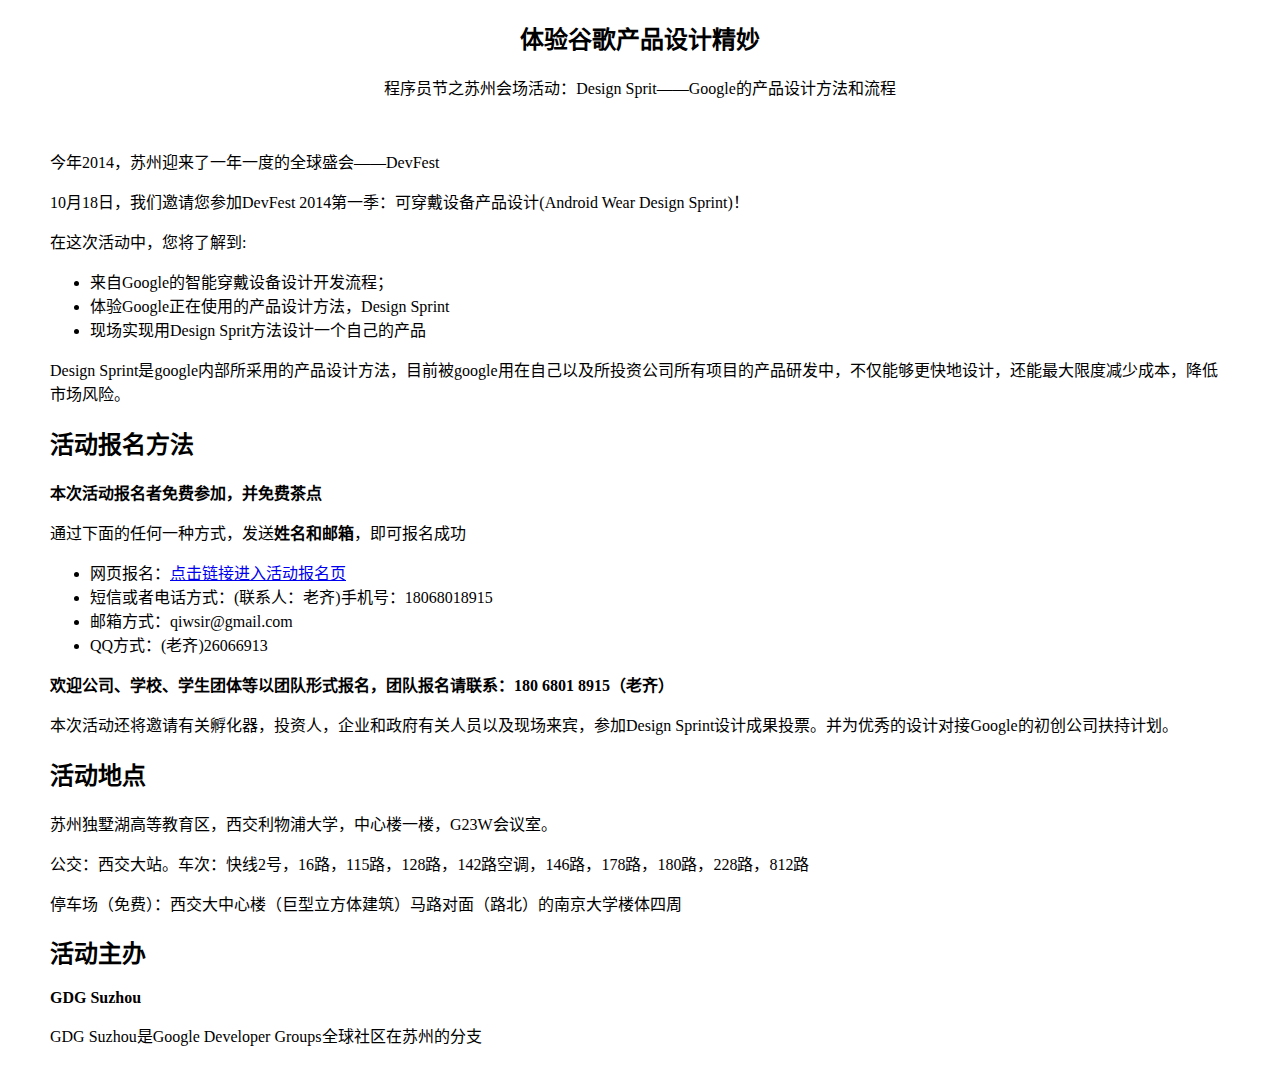
==== design.html @ b27801f8 "design sprint" ====
<DOCTYPE html>
<html lang="zh-cn">
<head>
    <title>Google Devfest</title>
		<meta charset="UTF-8" />
        <meta http-equiv="X-UA-Compatible" content="IE=edge,chrome=1"> 
        <meta name="viewport" content="width=device-width, initial-scale=1.0"> 
        <meta name="description" content="易水禾软件" />
        <meta name="keywords" content="易水禾,算法,软件,python,algorithm,教育,培训,website" />
        <meta name="author" content="Codrops" />
</head>
<body style="margin:20px 50px;">
<div align="center">
<p><h2>体验谷歌产品设计精妙</h2></p>
<p>程序员节之苏州会场活动：Design Sprit——Google的产品设计方法和流程</p>
</div>
<br>
<p>今年2014，苏州迎来了一年一度的全球盛会——DevFest</p>
<p>10月18日，我们邀请您参加DevFest 2014第一季：可穿戴设备产品设计(Android Wear Design Sprint)！</p>
<p>
在这次活动中，您将了解到:</p>
<ul>
<li>来自Google的智能穿戴设备设计开发流程；</li>
<li>体验Google正在使用的产品设计方法，Design Sprint</li>
<li>现场实现用Design Sprit方法设计一个自己的产品</li>
</ul>
<p>
Design Sprint是google内部所采用的产品设计方法，目前被google用在自己以及所投资公司所有项目的产品研发中，不仅能够更快地设计，还能最大限度减少成本，降低市场风险。</p>
<h2>活动报名方法</h2>
<b>本次活动报名者免费参加，并免费茶点</b>
<p>通过下面的任何一种方式，发送<b>姓名和邮箱</b>，即可报名成功</p>
<ul>
<li>网页报名：<a href="https://www.gdgdocs.org/forms/d/1MFSUi0P5k6L80zv7Y7EhHyDjEBDW7L3_Vdc66amY4KY/viewform">点击链接进入活动报名页</a></li>
<li>短信或者电话方式：(联系人：老齐)手机号：18068018915</li>
<li>邮箱方式：qiwsir@gmail.com</li>
<li>QQ方式：(老齐)26066913</li>

</ul>
<p><b>欢迎公司、学校、学生团体等以团队形式报名，团队报名请联系：180 6801 8915（老齐）</b></p>
<p>本次活动还将邀请有关孵化器，投资人，企业和政府有关人员以及现场来宾，参加Design Sprint设计成果投票。并为优秀的设计对接Google的初创公司扶持计划。</p>
<h2>活动地点</h2>
<p> 苏州独墅湖高等教育区，西交利物浦大学，中心楼一楼，G23W会议室。</p>

<p>公交：西交大站。车次：快线2号，16路，115路，128路，142路空调，146路，178路，180路，228路，812路<p>

<p>   停车场（免费）：西交大中心楼（巨型立方体建筑）马路对面（路北）的南京大学楼体四周</p>

<h2>活动主办</h2>
<b>GDG Suzhou</b>
<p>GDG Suzhou是Google Developer Groups全球社区在苏州的分支</p>
    </body>
</html>
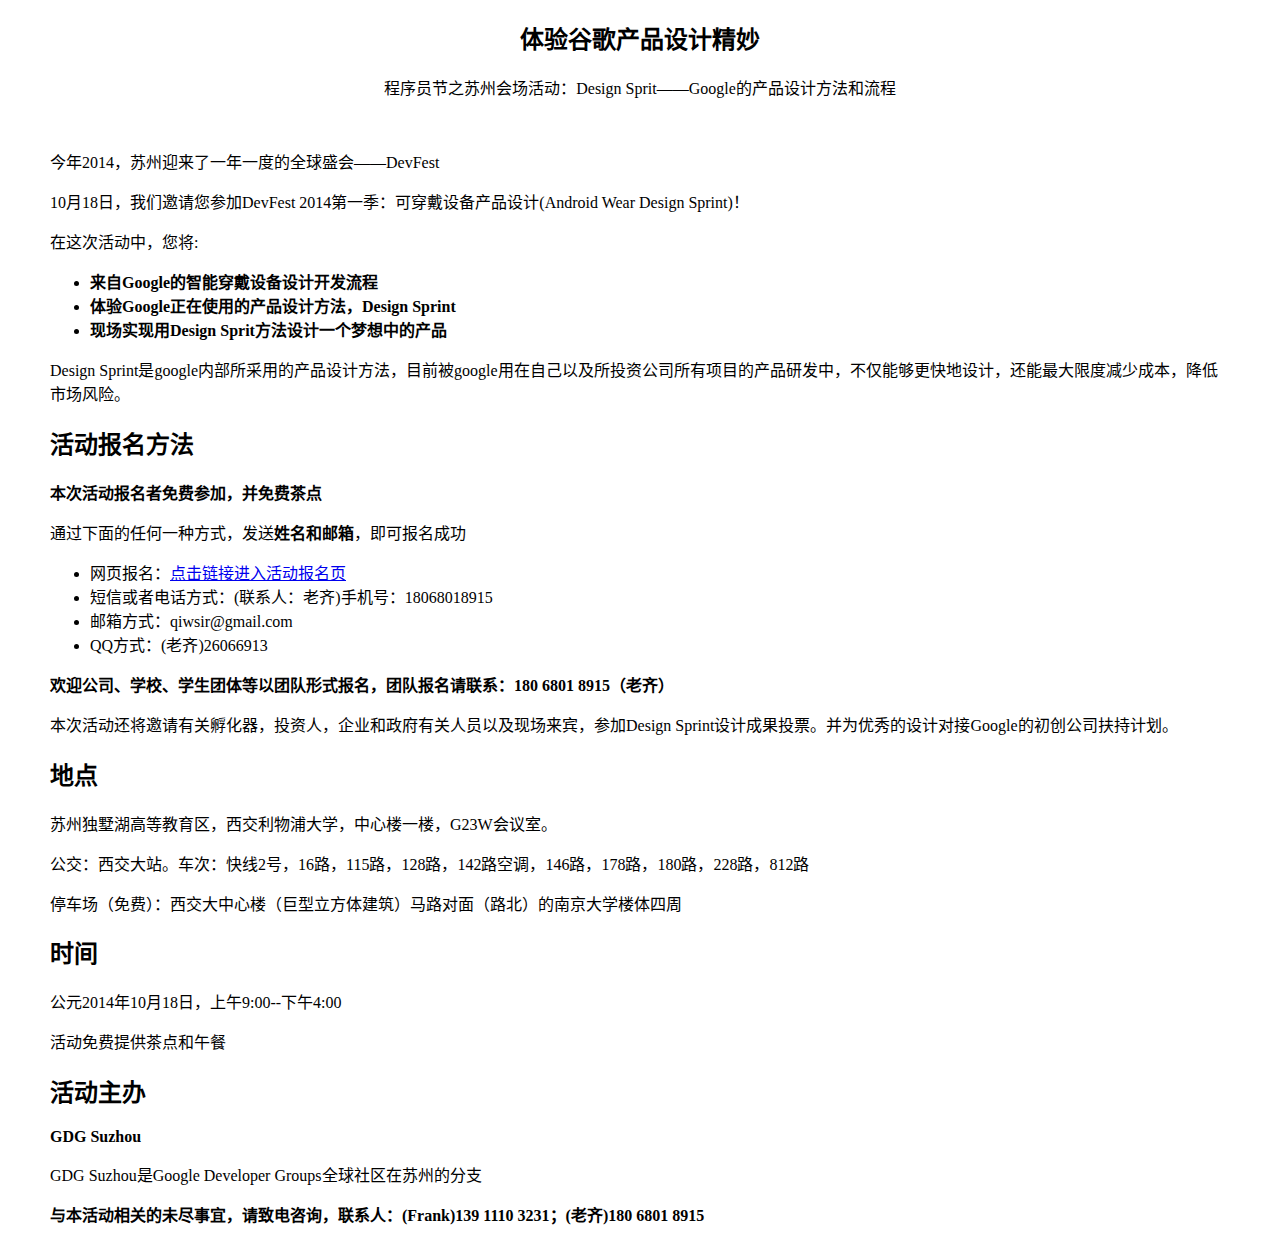
==== commit 14de7bd2: "design sprint" ====
--- a/design.html
+++ b/design.html
@@ -18,11 +18,11 @@
 <p>今年2014，苏州迎来了一年一度的全球盛会——DevFest</p>
 <p>10月18日，我们邀请您参加DevFest 2014第一季：可穿戴设备产品设计(Android Wear Design Sprint)！</p>
 <p>
-在这次活动中，您将了解到:</p>
+在这次活动中，您将:</p>
 <ul>
-<li>来自Google的智能穿戴设备设计开发流程；</li>
-<li>体验Google正在使用的产品设计方法，Design Sprint</li>
-<li>现场实现用Design Sprit方法设计一个自己的产品</li>
+<li><b>来自Google的智能穿戴设备设计开发流程</b></li>
+<li><b>体验Google正在使用的产品设计方法，Design Sprint</b></li>
+<li><b>现场实现用Design Sprit方法设计一个梦想中的产品</b></li>
 </ul>
 <p>
 Design Sprint是google内部所采用的产品设计方法，目前被google用在自己以及所投资公司所有项目的产品研发中，不仅能够更快地设计，还能最大限度减少成本，降低市场风险。</p>
@@ -38,15 +38,18 @@
 </ul>
 <p><b>欢迎公司、学校、学生团体等以团队形式报名，团队报名请联系：180 6801 8915（老齐）</b></p>
 <p>本次活动还将邀请有关孵化器，投资人，企业和政府有关人员以及现场来宾，参加Design Sprint设计成果投票。并为优秀的设计对接Google的初创公司扶持计划。</p>
-<h2>活动地点</h2>
+<h2>地点</h2>
 <p> 苏州独墅湖高等教育区，西交利物浦大学，中心楼一楼，G23W会议室。</p>
 
 <p>公交：西交大站。车次：快线2号，16路，115路，128路，142路空调，146路，178路，180路，228路，812路<p>
 
 <p>   停车场（免费）：西交大中心楼（巨型立方体建筑）马路对面（路北）的南京大学楼体四周</p>
-
+<h2>时间</h2>
+<p>公元2014年10月18日，上午9:00--下午4:00</p>
+<p>活动免费提供茶点和午餐</p>
 <h2>活动主办</h2>
 <b>GDG Suzhou</b>
 <p>GDG Suzhou是Google Developer Groups全球社区在苏州的分支</p>
-    </body>
+<b>与本活动相关的未尽事宜，请致电咨询，联系人：(Frank)139 1110 3231；(老齐)180 6801 8915</b>
+</body>
 </html>
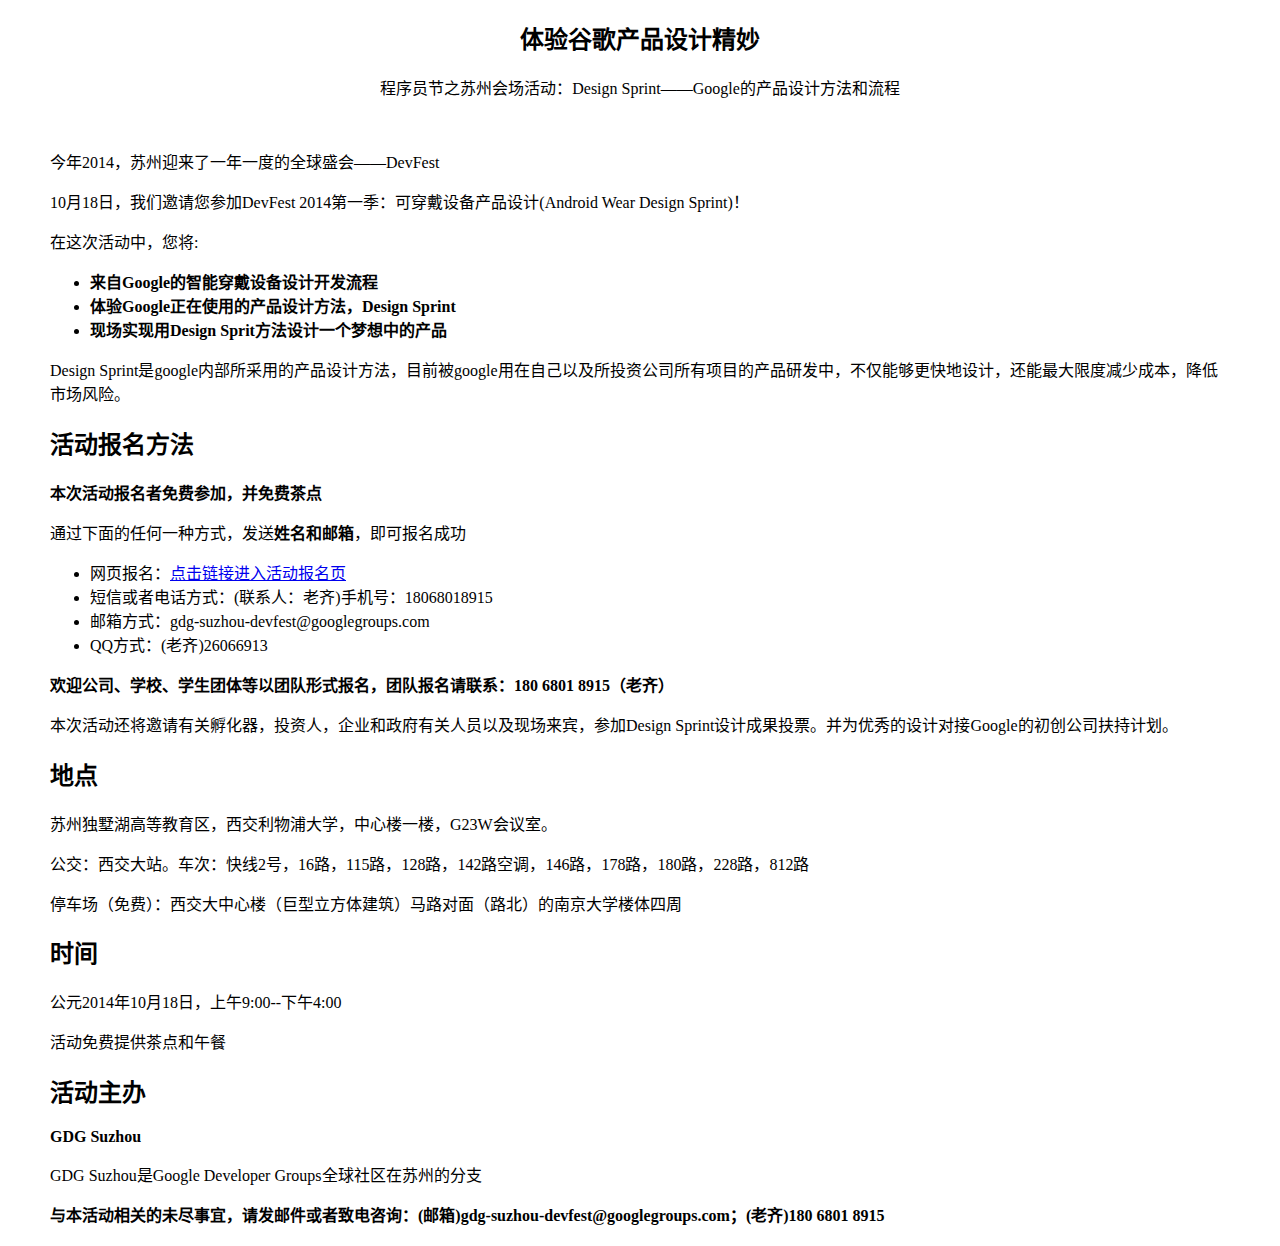
==== commit 91dda228: "design sprint" ====
--- a/design.html
+++ b/design.html
@@ -12,7 +12,7 @@
 <body style="margin:20px 50px;">
 <div align="center">
 <p><h2>体验谷歌产品设计精妙</h2></p>
-<p>程序员节之苏州会场活动：Design Sprit——Google的产品设计方法和流程</p>
+<p>程序员节之苏州会场活动：Design Sprint——Google的产品设计方法和流程</p>
 </div>
 <br>
 <p>今年2014，苏州迎来了一年一度的全球盛会——DevFest</p>
@@ -32,7 +32,7 @@
 <ul>
 <li>网页报名：<a href="https://www.gdgdocs.org/forms/d/1MFSUi0P5k6L80zv7Y7EhHyDjEBDW7L3_Vdc66amY4KY/viewform">点击链接进入活动报名页</a></li>
 <li>短信或者电话方式：(联系人：老齐)手机号：18068018915</li>
-<li>邮箱方式：qiwsir@gmail.com</li>
+<li>邮箱方式：gdg-suzhou-devfest@googlegroups.com</li>
 <li>QQ方式：(老齐)26066913</li>
 
 </ul>
@@ -50,6 +50,6 @@
 <h2>活动主办</h2>
 <b>GDG Suzhou</b>
 <p>GDG Suzhou是Google Developer Groups全球社区在苏州的分支</p>
-<b>与本活动相关的未尽事宜，请致电咨询，联系人：(Frank)139 1110 3231；(老齐)180 6801 8915</b>
+<b>与本活动相关的未尽事宜，请发邮件或者致电咨询：(邮箱)gdg-suzhou-devfest@googlegroups.com；(老齐)180 6801 8915</b>
 </body>
 </html>
